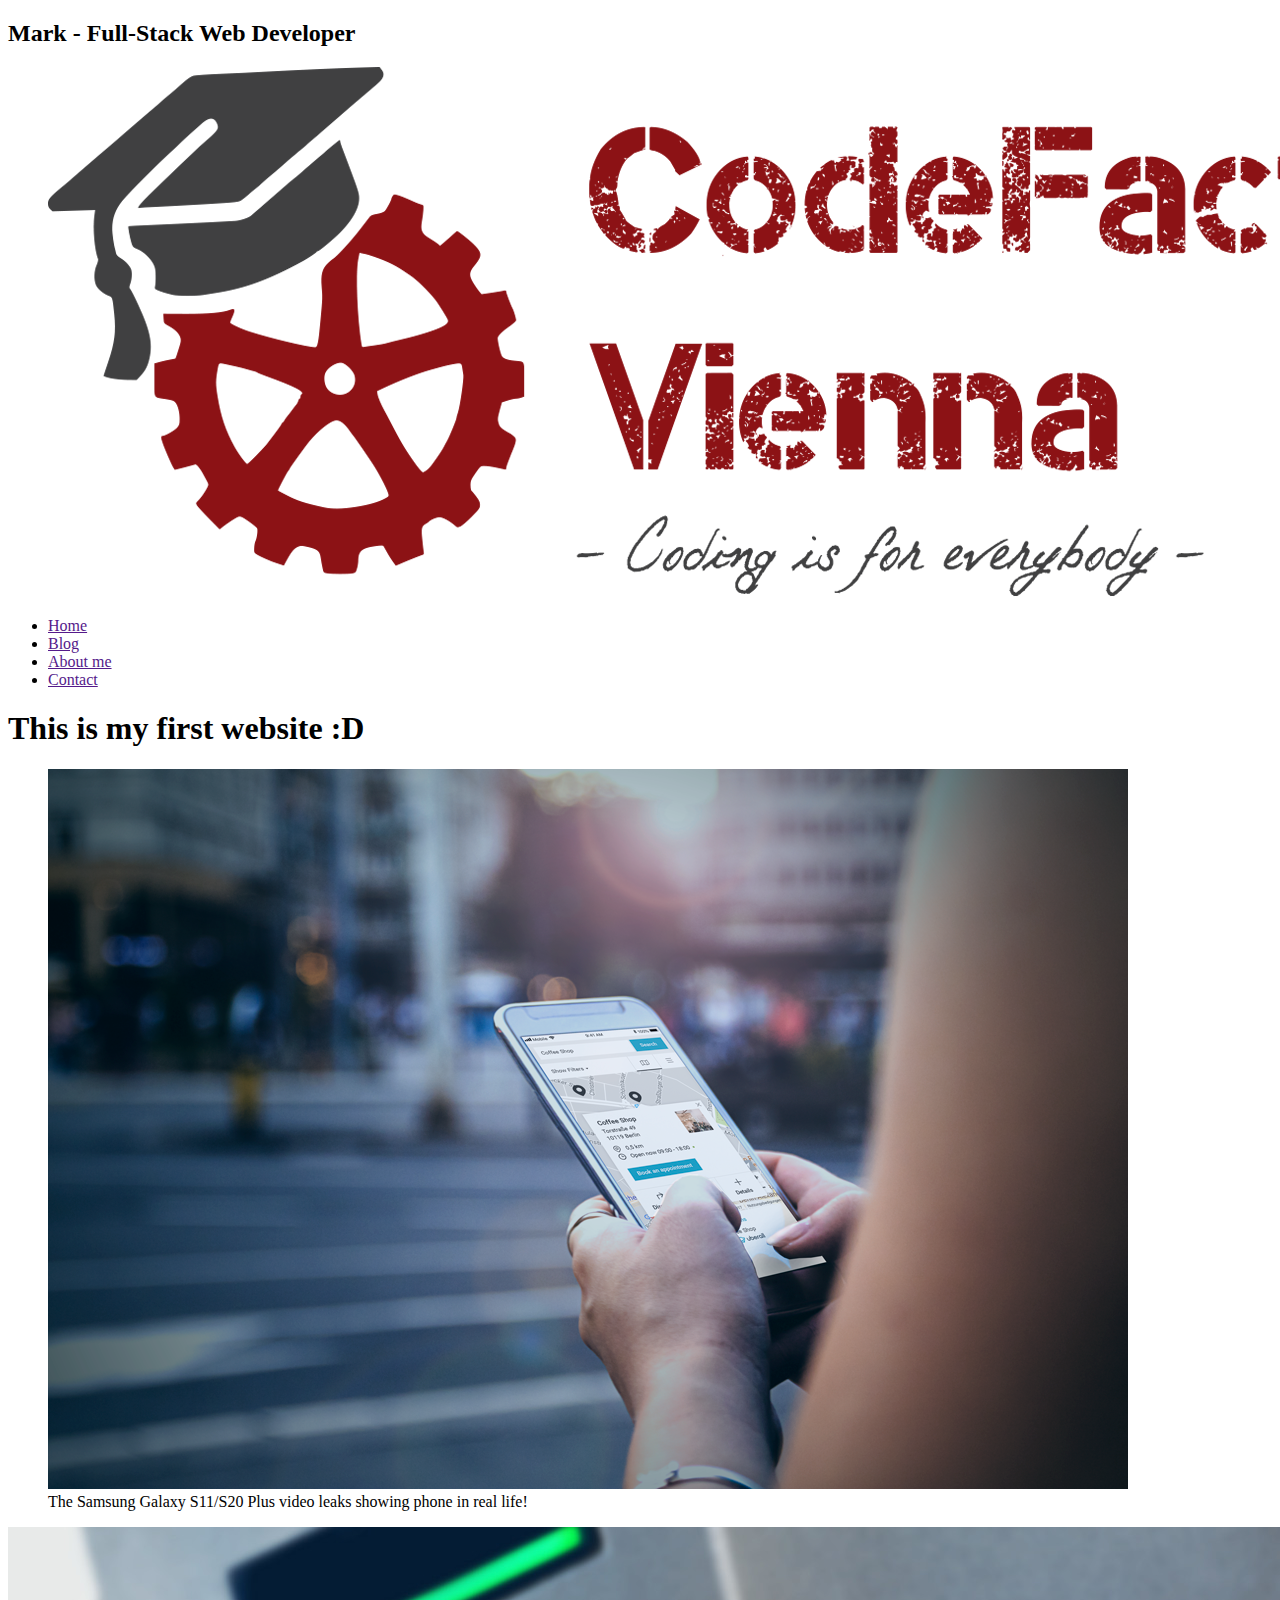
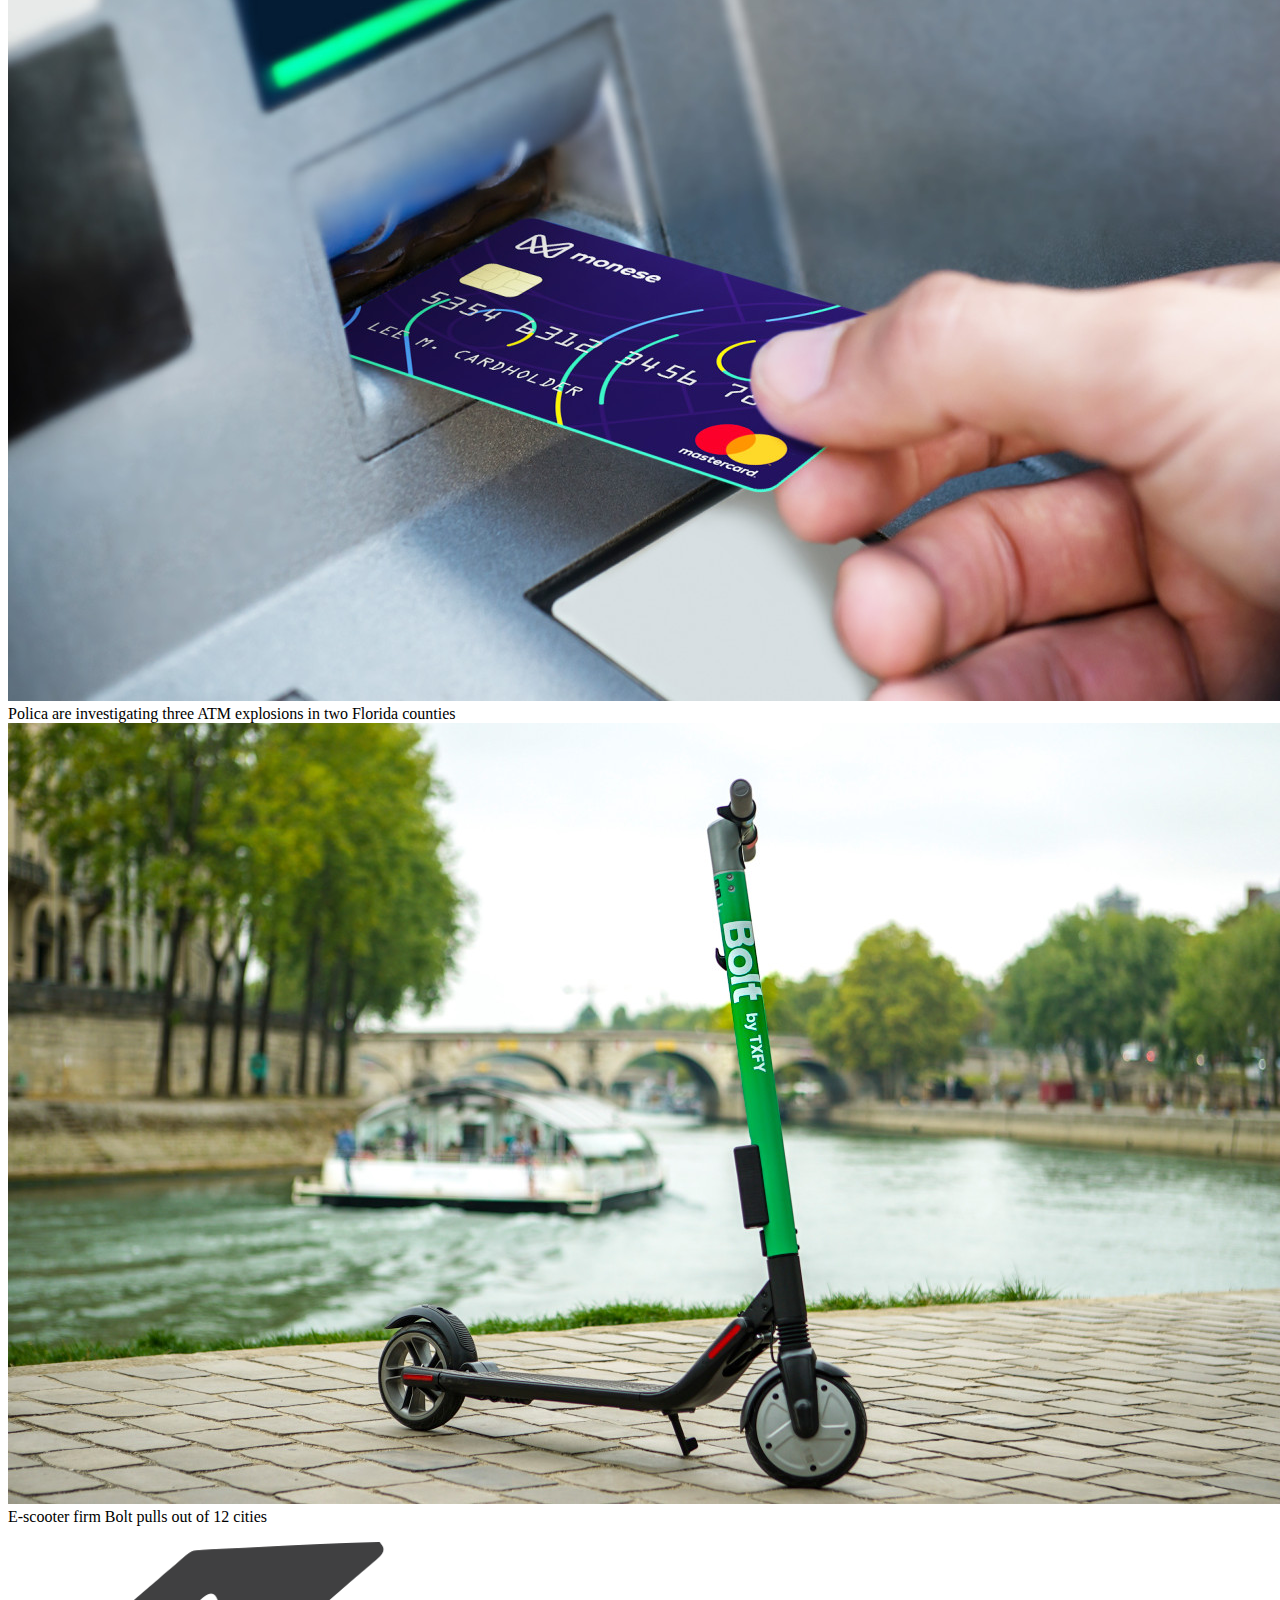
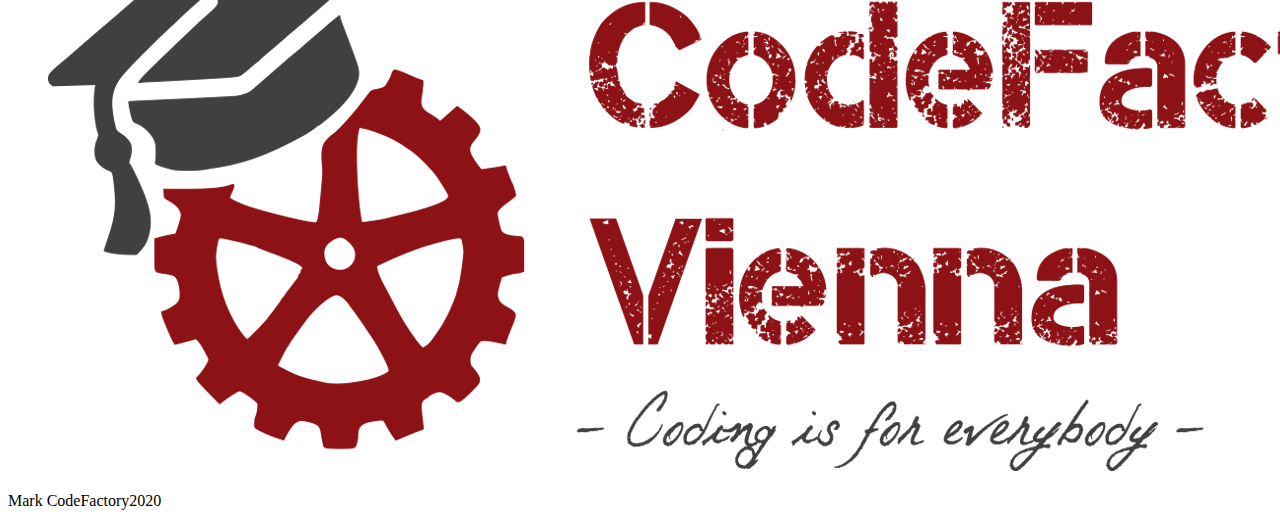
==== index.html @ 860a8607 "set-up of html structure" ====
<!DOCTYPE html>
<html lang='en'>
<head>
	<title>Code Review 1</title>
</head>
<body>

<div class='container'>

<header>
	<div>
		<h2>
			Mark - Full-Stack Web Developer
		</h2>
	</div>
	<div>
		<figure>
			<img src="img/logo.png" alt="Code Factory Logo">
		</figure>
	</div>
</header>

<nav>
	<ul>
		<li><a href="" title="">Home</a></li>
		<li><a href="" title="">Blog</a></li>
		<li><a href="" title="">About me</a></li>		
		<li><a href="" title="">Contact</a></li>
	</ul>
</nav>

<main>
	<div>
		<h1>This is my first website :D</h1>
	</div>
	<section>
		<article>
			<figure>
				<img src="img/Phone.png" alt="Phone stock image">
				<figcaption>The Samsung Galaxy S11/S20 Plus video leaks showing phone in real life!</figcaption>
			</figure>
		</article>
		<article>
				<img src="img/Debit_card_ATM.jpg" alt="ATM stock image">
				<figcaption>Polica are investigating three ATM explosions in two Florida counties</figcaption>
		</article>
		<article>
				<img src="img/Taxify-Scooters.jpg" alt="Bolt stock image">
				<figcaption>E-scooter firm Bolt pulls out of 12 cities</figcaption>
		</article>	
	</section>
</main>

<footer>
	<figure>
		<img src="img/logo.png" alt="Code Factory Logo">
	</figure>
	Mark CodeFactory2020
</footer>

</div>

</body>
</html>
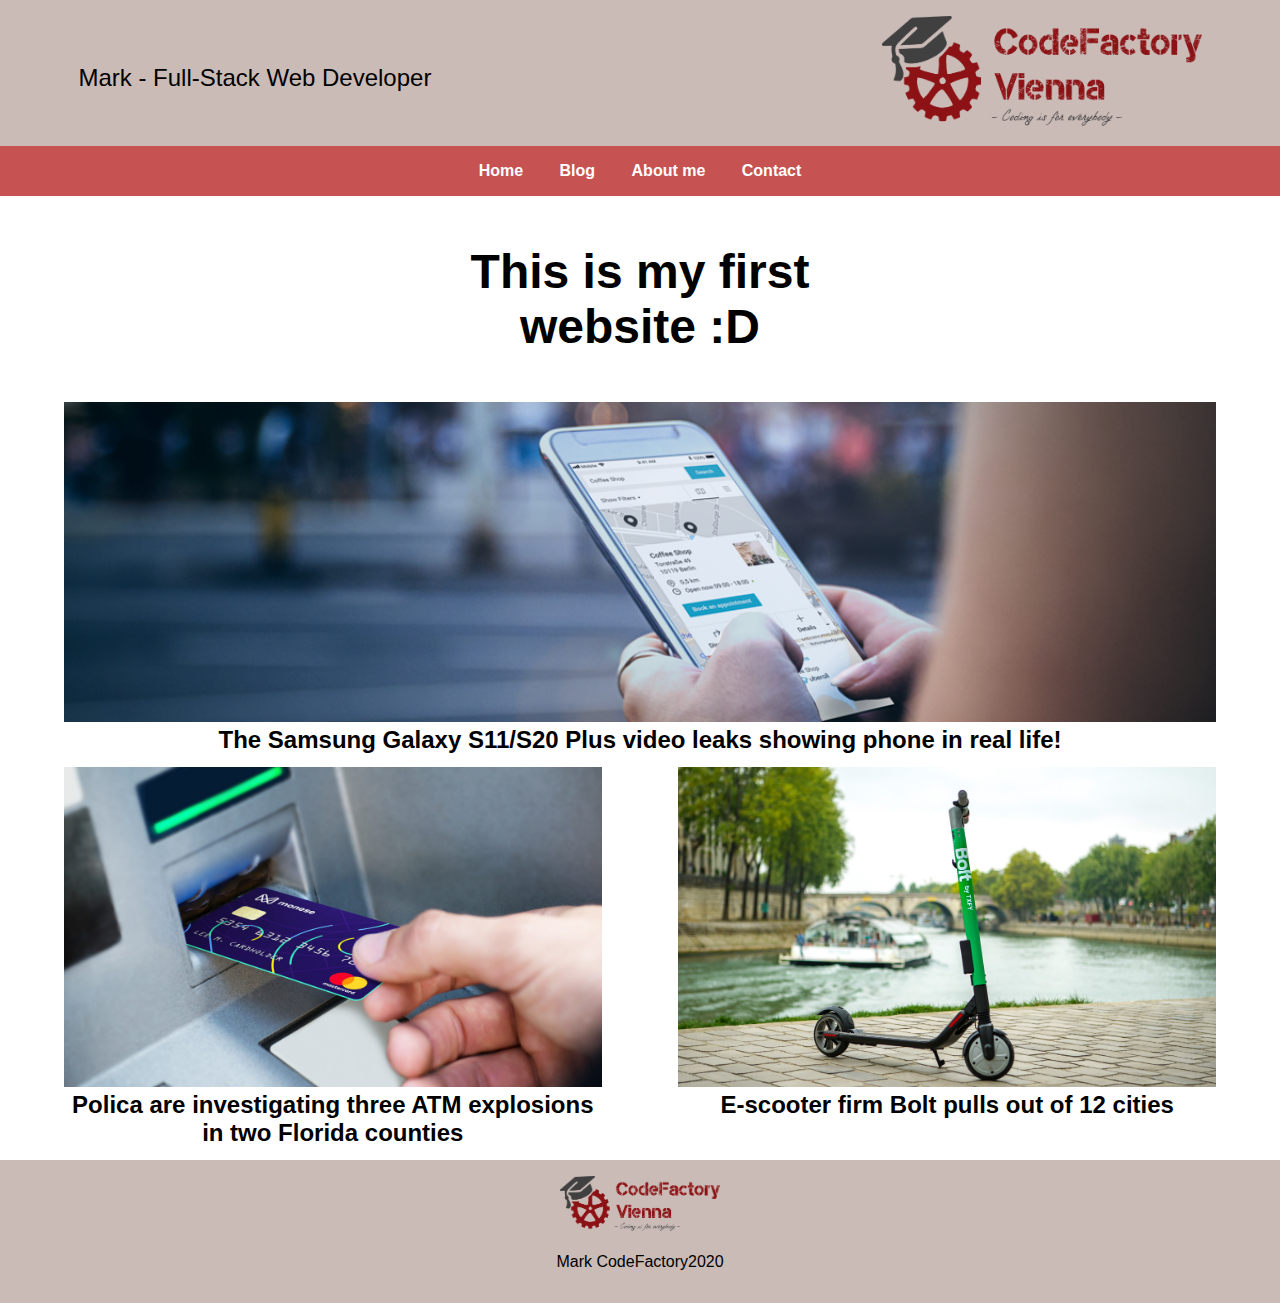
==== commit 63307564: "added styling and other pages" ====
--- a/index.html
+++ b/index.html
@@ -1,61 +1,81 @@
 <!DOCTYPE html>
 <html lang='en'>
 <head>
+	<meta charset="UTF-8">
 	<title>Code Review 1</title>
+
+<!--An external stylesheet is used to be able to apply the styling to the other pages of the website-->
+
+	<link rel='stylesheet' type="text/css" href='style.css'>
+
 </head>
 <body>
 
-<div class='container'>
+<!--Setting up the html structure, semantic elements are used for better readability-->
+
+<div id='container'>
 
 <header>
-	<div>
+
+	<div class='header_title'>
 		<h2>
 			Mark - Full-Stack Web Developer
 		</h2>
 	</div>
-	<div>
-		<figure>
-			<img src="img/logo.png" alt="Code Factory Logo">
-		</figure>
+
+	<div class='header_logo'>
+		<img id="logo_header" src="img/logo.png" alt="Code Factory Logo">
 	</div>
+
 </header>
 
 <nav>
 	<ul>
-		<li><a href="" title="">Home</a></li>
-		<li><a href="" title="">Blog</a></li>
-		<li><a href="" title="">About me</a></li>		
-		<li><a href="" title="">Contact</a></li>
+		<li><a href="index.html" title="Home">Home</a></li>
+		<li><a href="blog.html" title="Blog">Blog</a></li>
+		<li><a href="about_me.html" title="About me">About me</a></li>		
+		<li><a href="contact.html" title="Contact">Contact</a></li>
 	</ul>
 </nav>
 
 <main>
+
 	<div>
-		<h1>This is my first website :D</h1>
+		<h1>This is my first <br> website :D</h1>
 	</div>
-	<section>
-		<article>
-			<figure>
-				<img src="img/Phone.png" alt="Phone stock image">
-				<figcaption>The Samsung Galaxy S11/S20 Plus video leaks showing phone in real life!</figcaption>
-			</figure>
+
+<!--Each row of articles is grouped into a section. The Article element for the first row is not needed but kept for consitency and easy expandability-->
+
+	<section class='top_section'>
+
+		<article class='first_article'>
+			<img id="phone" src="img/Phone.png" alt="Phone stock image" width="1000em" height="400em">
+			<h3>The Samsung Galaxy S11/S20 Plus video leaks showing phone in real life!</h3>
 		</article>
-		<article>
-				<img src="img/Debit_card_ATM.jpg" alt="ATM stock image">
-				<figcaption>Polica are investigating three ATM explosions in two Florida counties</figcaption>
+
+	</section>
+
+	<section class='bottom_section'>
+
+		<article class='first_article'>
+			<img id="ATM" src="img/Debit_card_ATM.jpg" alt="ATM stock image">
+			<h3>Polica are investigating three ATM explosions in two Florida counties</h3>
 		</article>
-		<article>
-				<img src="img/Taxify-Scooters.jpg" alt="Bolt stock image">
-				<figcaption>E-scooter firm Bolt pulls out of 12 cities</figcaption>
-		</article>	
+
+		<article class='second_article'>
+			<img id="Bolt" src="img/Taxify-Scooters.jpg" alt="Bolt stock image">
+			<h3>E-scooter firm Bolt pulls out of 12 cities</h3>
+		</article>
+
 	</section>
+
 </main>
 
 <footer>
-	<figure>
-		<img src="img/logo.png" alt="Code Factory Logo">
-	</figure>
-	Mark CodeFactory2020
+	<img id="logo_footer" src="img/logo.png" alt="Code Factory Logo">
+	<br>
+	<br>
+	<p>Mark CodeFactory2020</p>
 </footer>
 
 </div>
--- a/style.css
+++ b/style.css
@@ -0,0 +1,131 @@
+/*Removing default settings and specifying the font*/
+	* {
+        margin: 0;
+        padding: 0;
+        font-size: 1em;
+        text-align: center;
+        font-family: Arial;
+    }
+
+/*Displaying navigation items in the same row plus adding some spacing*/
+
+    ul li {
+        display: inline;
+        margin: 1em;
+        }
+
+/*Unsetting the default formatting for links, otherwise output depens on the browser*/
+
+	a {
+        text-decoration: none;
+    }
+
+    a:link {
+        color: white;
+    }
+
+    a:visited {
+        color: white;
+    }
+
+/*Adjusting font size and weight of headings*/
+
+    h1 {
+    	font-size: 3em;
+    	margin: 1em;
+    }
+
+    h2 {
+    	font-size: 1.5em;
+    	font-weight: normal;
+    }
+
+    h3 {
+    	font-size: 1.5em;
+    }
+
+/*Starting with the container, scaling is done relative to make it dynamic*/
+
+	#container {
+    	background: transparent;
+    	width: 100%;
+	}
+
+/*Resizing the logos to a fixed size*/
+
+    #logo_header {
+    	width: 20em;
+    }
+
+    #logo_footer {
+    	width: 10em;
+    }
+
+/*Resizing all images to fit their containers and having equal height. Cropping to prevent distortion*/
+
+    #phone, #ATM, #Bolt {
+    	width: 100%;
+    	height: 20em;
+    	object-fit: cover;
+    }    
+
+/*Aligning the elements on the page and adding background colors, margins and paddings. Overflow: auto ensures that an object encapsulating only floating objects will have the correct height.*/
+
+    header {
+    	background-color: #cabbb7;
+    	padding: 1em;
+    	overflow: auto;
+    }
+
+    .header_title {
+        float: left;
+    	margin-left: 5%;
+    	padding-top: 3em;
+    }
+
+	.header_logo {
+        float: right;
+        margin-right: 5%;
+    }
+
+    nav {
+    	clear: both;
+    	background-color: #c65252;
+    	color: white;
+    	font-size: 1em;
+    	font-weight: bold;
+    	padding: 1em;
+    }
+
+    section {
+    	margin-top: 1%;
+    	margin-bottom: 1%;
+    	overflow: auto;
+    }
+
+    .top_section {
+    	margin-left: 5%;
+    	margin-right: 5%;   	
+    }
+
+/*Float left and right is used to make alignment symmetrical without the need to fine-tune parameters*/
+
+	.bottom_section .first_article {
+        width: 42%;
+        margin-left: 5%;   	
+        float: left;
+    }
+
+    .bottom_section .second_article {
+        width: 42%;
+    	margin-right: 5%;  	
+        float: right;
+	}
+
+	footer {
+    	clear: left;
+    	background-color: #cabbb7;
+    	display: block;
+    	padding-top: 1em;
+    	padding-bottom: 2em;
+    }       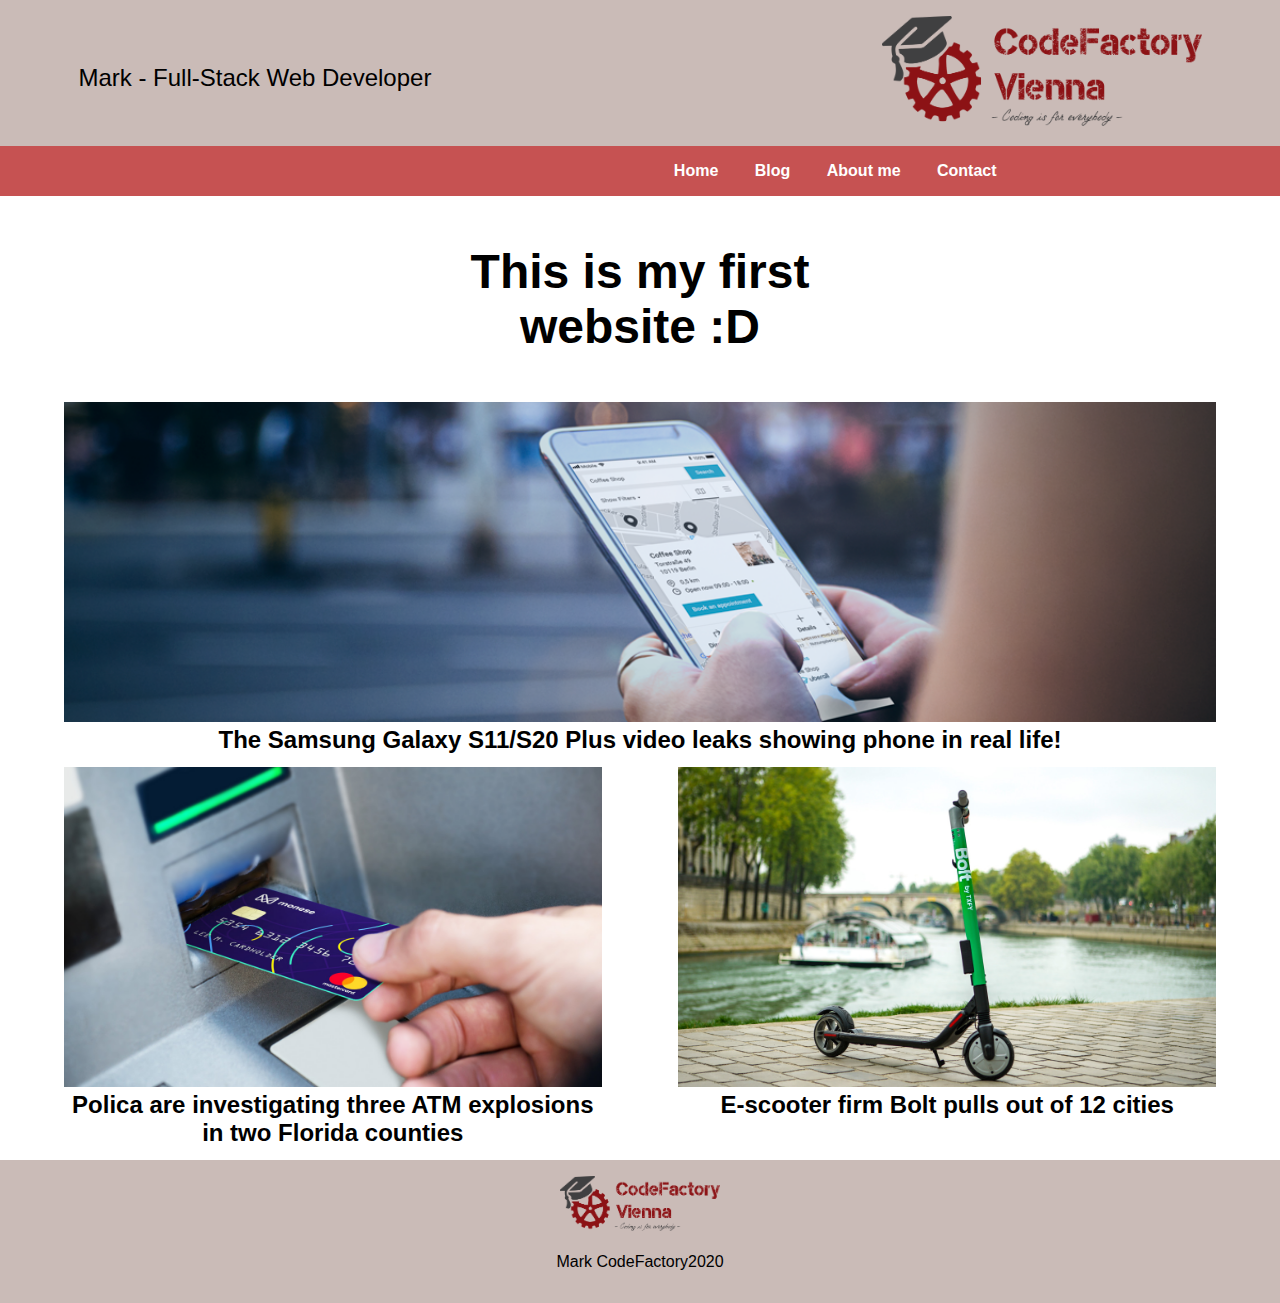
==== commit ce2141a9: "added a placeholder for unsymmetrical nav" ====
--- a/index.html
+++ b/index.html
@@ -31,6 +31,7 @@
 
 <nav>
 	<ul>
+		<li id='placeholder'></li>
 		<li><a href="index.html" title="Home">Home</a></li>
 		<li><a href="blog.html" title="Blog">Blog</a></li>
 		<li><a href="about_me.html" title="About me">About me</a></li>		
--- a/style.css
+++ b/style.css
@@ -13,6 +13,10 @@
         display: inline;
         margin: 1em;
         }
+
+    #placeholder {
+        margin-left: 30%;
+    }
 
 /*Unsetting the default formatting for links, otherwise output depens on the browser*/
 
